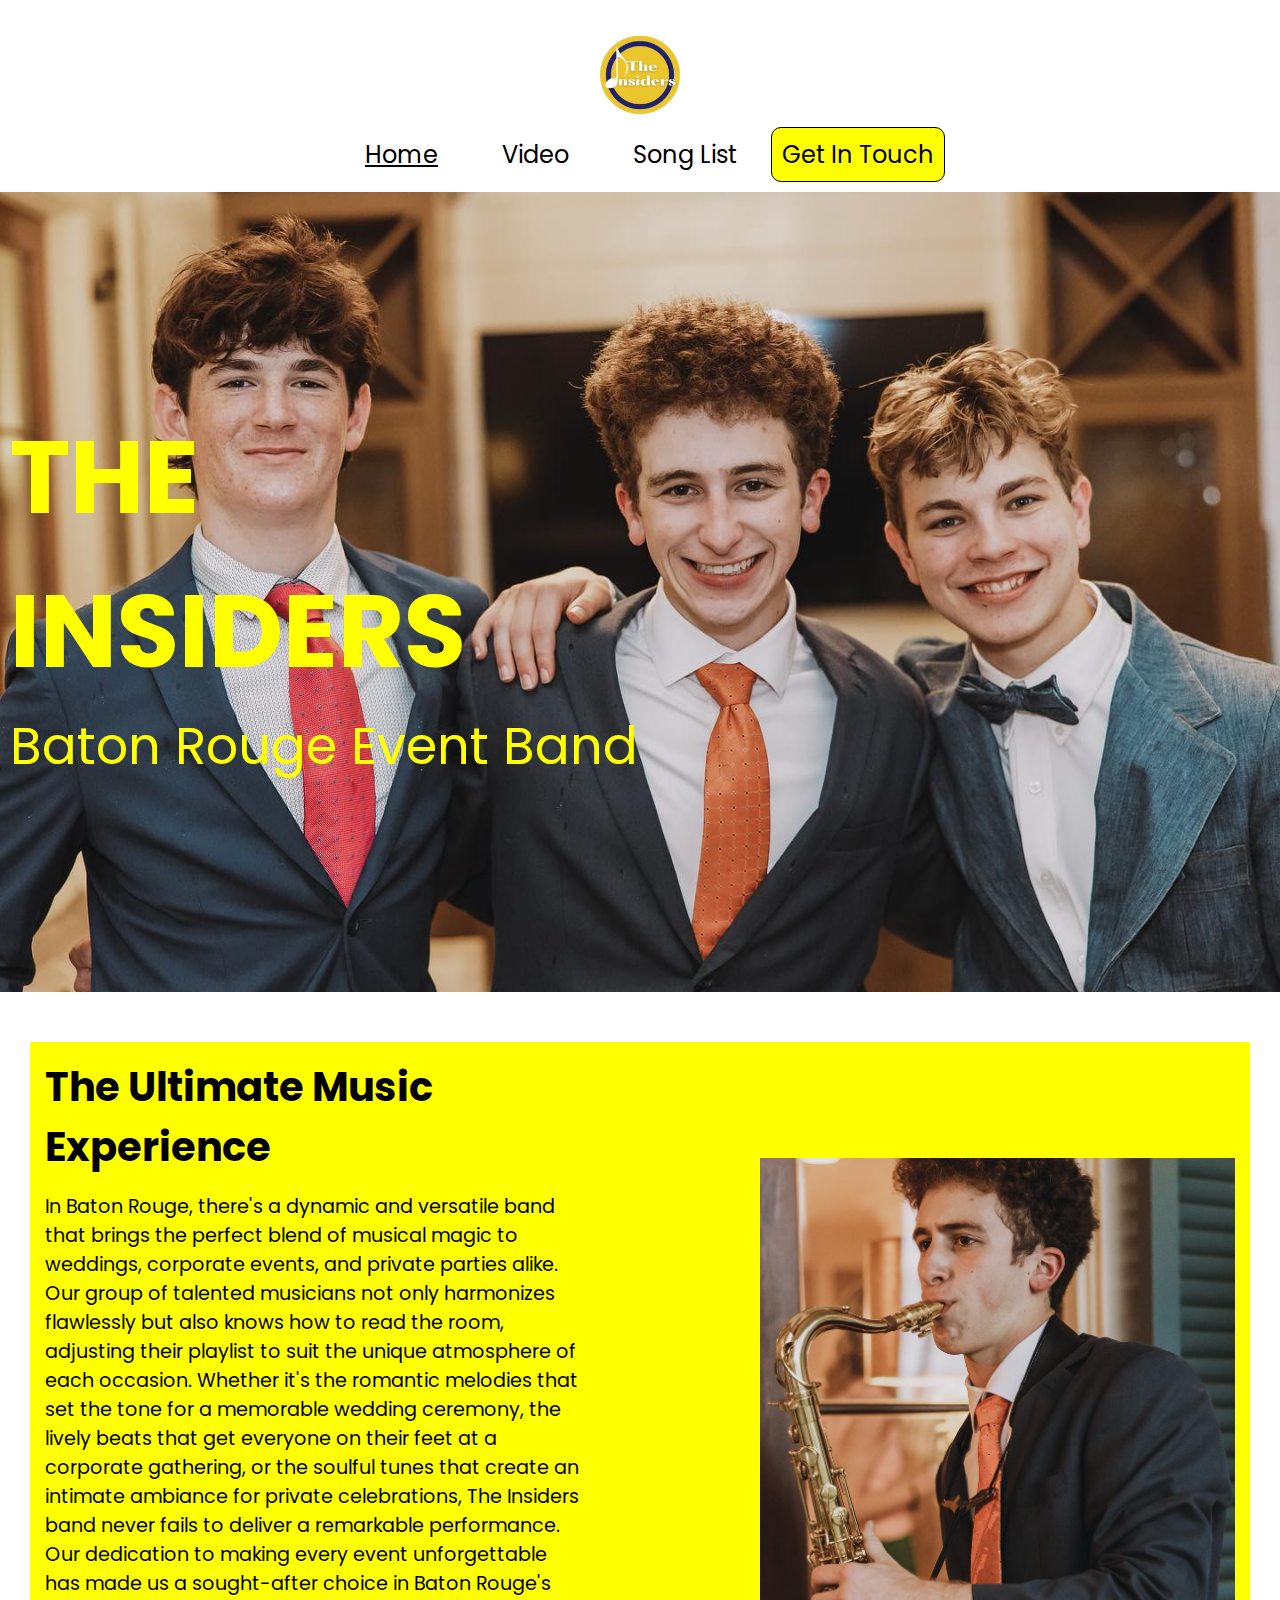
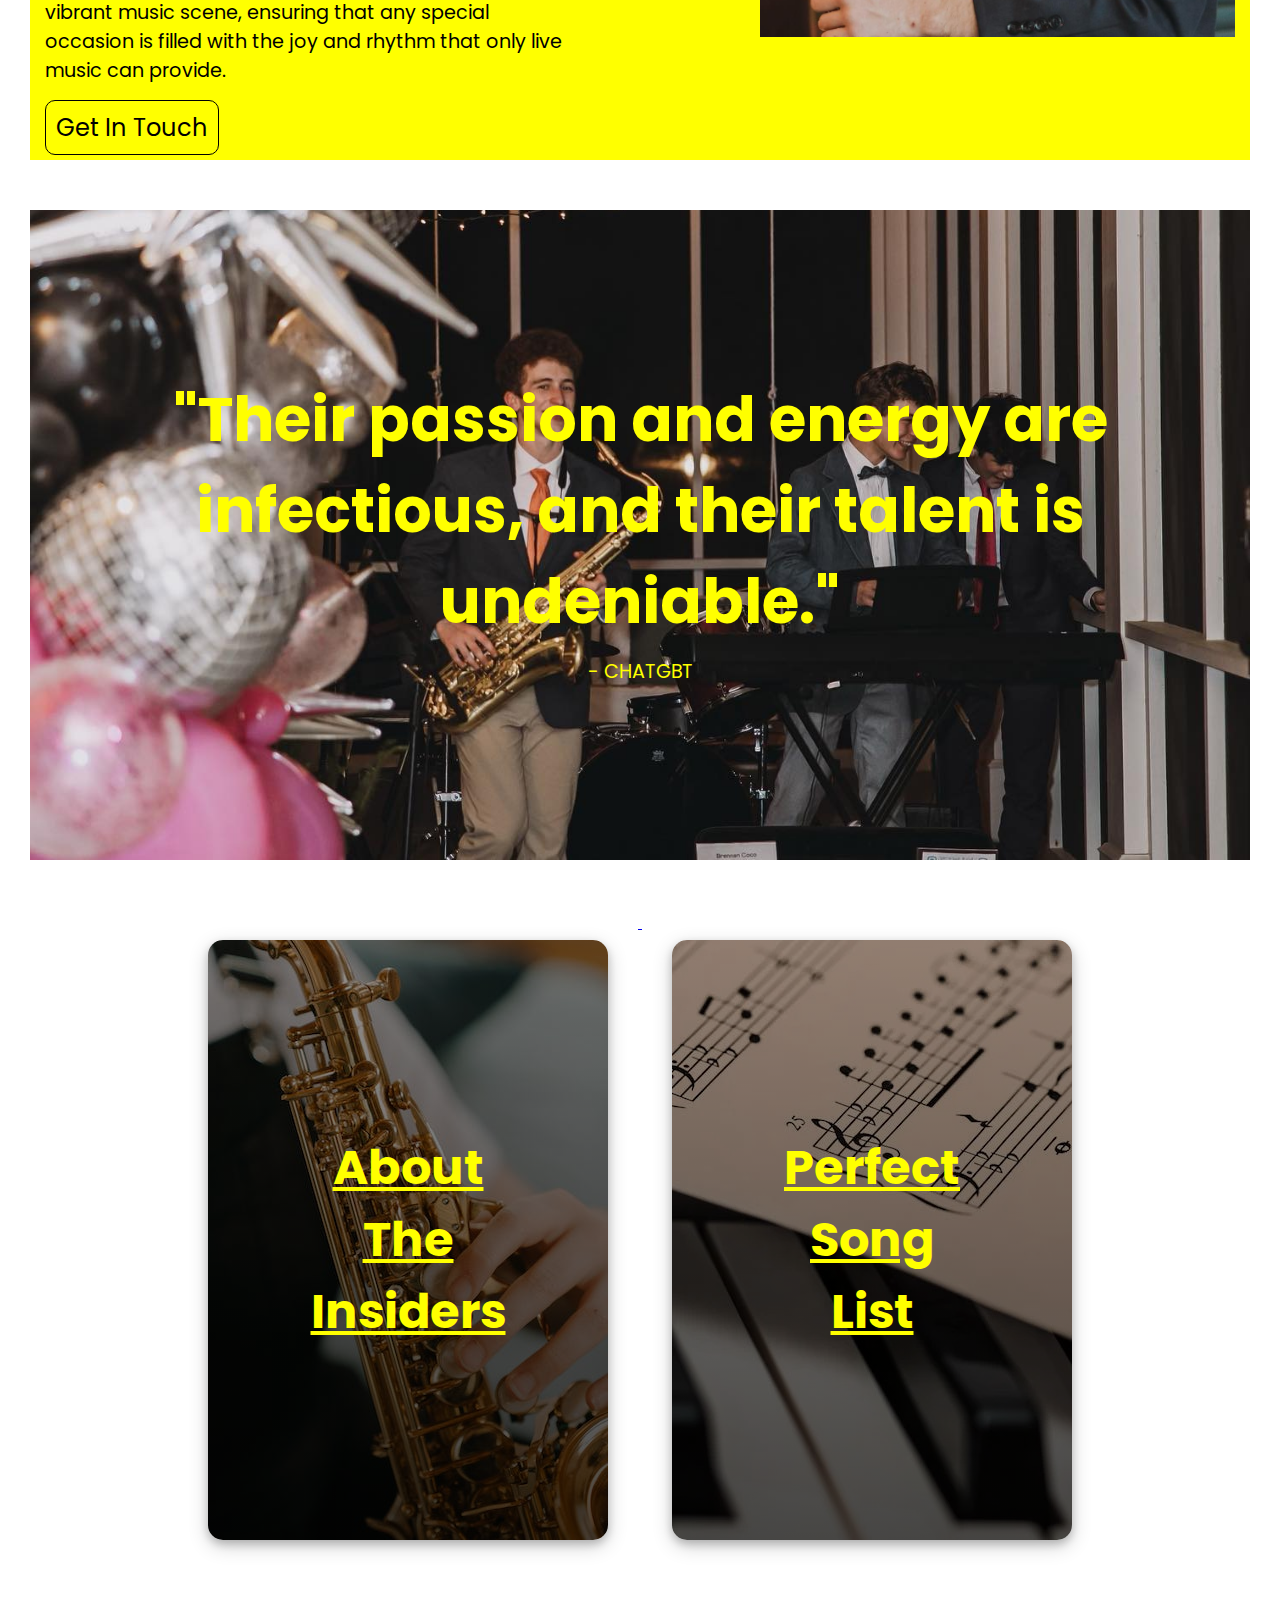
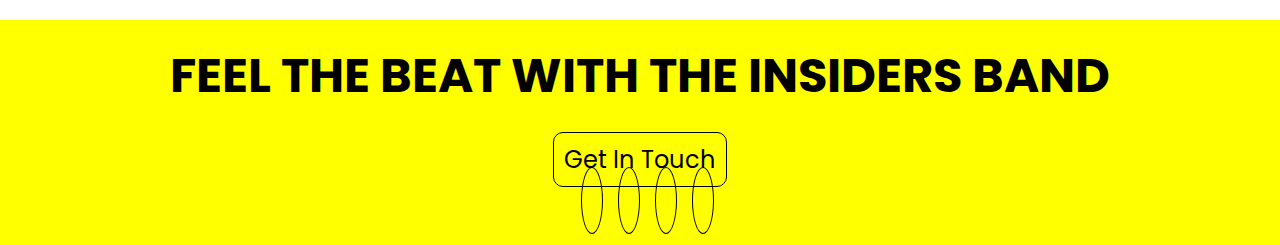
==== index.html @ 94094aa0 "Add files via upload" ====
<!DOCTYPE html>
<html lang="en">
<head>
    <meta charset="UTF-8">
    <meta name="viewport" content="width=device-width, initial-scale=1.0">
    <meta name="author" content="Darrius Rosette">
    <meta name="description" content="We provide Live Music for events in Baton Rouge!">

    <title>The Insider Band</title>

    <link rel="shortcut icon" href="logo.png" type="image/x-icon">
    <link rel="stylesheet" href="https://cdnjs.cloudflare.com/ajax/libs/font-awesome/6.4.2/css/all.min.css" integrity="sha512-z3gLpd7yknf1YoNbCzqRKc4qyor8gaKU1qmn+CShxbuBusANI9QpRohGBreCFkKxLhei6S9CQXFEbbKuqLg0DA==" crossorigin="anonymous" referrerpolicy="no-referrer" />
    <link href="https://fonts.googleapis.com/css2?family=Noto+Sans:wght@500&family=Poppins&display=swap" rel="stylesheet">

    <link rel="stylesheet" href="home.css">
</head>
<body> 
    <header>
        <a href="index.html"><img class="logo" src="logo.png" alt=""></a>
        <nav>
            <a class="active" href="index.html">Home</a>
            <a href="video.html">Video</a>
            <a href="song_list.html">Song List</a>
            <a href="contact.html" class="button">Get In Touch</a>
        </nav>
    </header>

    <main>
        <div class="maincont">
        <h1>THE <br> INSIDERS</h1>
        <p>Baton Rouge Event Band</p>
         </div>
    </main>
    
    <section class="about">
        <div class="left" id="left">
        <h1>The Ultimate Music Experience</h1>
        <p>In Baton Rouge, there's a dynamic and versatile band that brings the perfect blend of musical magic to weddings, corporate events, and private parties alike. Our group of talented musicians not only harmonizes flawlessly but also knows how to read the room, adjusting their playlist to suit the unique atmosphere of each occasion. Whether it's the romantic melodies that set the tone for a memorable wedding ceremony, the lively beats that get everyone on their feet at a corporate gathering, or the soulful tunes that create an intimate ambiance for private celebrations, The Insiders band never fails to deliver a remarkable performance. Our dedication to making every event unforgettable has made us a sought-after choice in Baton Rouge's vibrant music scene, ensuring that any special occasion is filled with the joy and rhythm that only live music can provide.
        </p>
        <a href="contact.html" class="button">Get In Touch</a>        
    </div>
        <div class="right">
        <img src="background2.jpg">
         </div>
    </section>

    <section class="review">
        <div class="sectioncont">
            <h1>"Their passion and energy are infectious, and their talent is undeniable."</h1>
            <p>- CHATGBT</p>
            <i class="fa-solid fa-star"></i><i class="fa-solid fa-star"></i><i class="fa-solid fa-star"></i><i class="fa-solid fa-star"></i><i class="fa-solid fa-star"></i>
        </div>
    </section>
   
    <section class="pagegallery">
        <a href="#left">
        <div class="aboutpage">
            <h1>About The Insiders</h1>
        </div>
        </a>
        <a href="song_list.html">
        <div class="listpage">
            <h1>Perfect Song List</h1>
        </div>
         </a>
    </section>

    <footer>
        <h1>FEEL THE BEAT WITH THE INSIDERS BAND </h1>
        <a href="contact.html" class="button">Get In Touch</a>        
        <br>
        <a href="https://www.facebook.com/profile.php?id=100090214870078&mibextid=LQQJ4d" target="_blank"><i class="fa-brands fa-square-facebook"></i></a><a href="https://www.instagram.com/theinsidersbandbr/" target="_blank"><i class="fa-brands fa-square-instagram"></i></a><a href="tel:+2252007307"><i class="fa-solid fa-phone"></i></a><a href="mailto:theinsidersbandbr@gmail.com" target="_blank"><i class="fa-solid fa-envelope"></i></a>
    </footer>
    
</body>
</html>
---- home.css ----
*{
    margin: 0;
    padding: 0;
    box-sizing: border-box;
    font-family: 'poppins';
}
header{
    background-color: none;
    padding: 20px 15px;
    text-align: center;
    
}
header img{
    height: 110px;
    padding: 0;
}
nav a{
    text-decoration: none;
    font-size: 1.5em;
    padding: 30px;
    color: black;
}
nav .active{
    text-decoration: underline;
}
nav a:hover{
    text-decoration: underline;
}
.button{
    text-decoration: none;
    font-size: 1.5em;
    color: black;
    border: 1px solid black;
    background-color: yellow;
    padding: 10px;
    border-radius: 10px;
    transition: .3s;
}
.button:hover{
    background-color: black;
    color: yellow;
    box-shadow: 0 4px 8px 0 rgba(0, 0, 0, 0.2), 0 6px 20px 0 rgba(0, 0, 0, 0.19);    

}
main{
    position: relative;
    background-image: url(background1.jpg);
    background-position: top;
    background-size: cover;
    min-height: 800px;
}
.maincont{
    color: yellow;
    position: absolute;
    top: 50%;
    left: 10px;
    transform: translateY(-50%);
    font-size: 3.2em;
    animation-duration: 3s;
    animation-timing-function:ease-in-out;
    animation-fill-mode: forwards;
    animation-name: maincont;
}
@keyframes maincont {
    from{
        color: rgba(255, 255, 0, 0);
    }
    to{
        color: yellow;
    }
}
.maincont h1{
    font-weight: bold;
}
.about{
    background-color: yellow;
    min-height: 600px;
    margin: 50px 30px;
    display: flex;
    justify-content: space-between;
    align-items: center;
    padding: 15px;
}
.right img{
    height: 100%;
    width: 475px;
    text-align: right;
}
.left{
    width: 45%;
}
.left h1{
    font-size: 2.5em;
    margin-bottom:15px ;
}
.left p{
    font-size: 1.2em;
    margin-bottom: 25px;
}
.left a{
    align-self: center;
}
.left button{
    transition: .3s;
}
.button:hover{
    background-color: black;
    color: yellow;
    box-shadow: 0 4px 8px 0 rgba(0, 0, 0, 0.2), 0 6px 20px 0 rgba(0, 0, 0, 0.19);    

}
.review{
    background-color: yellow;
    background-image: url(background6.jpg);
    background-position:bottom;
    background-size: cover;
    min-height: 650px;
    margin: 50px 30px;
    text-align: center;
    position: relative;
}
.sectioncont{
    width: 100%;
    position: absolute;
    text-align: center;
    top: 50%;
    left: 50%;
    transform: translate(-50%, -50%);
    color: yellow;
   
}
.sectioncont h1{
    font-size: 3.8em;
    margin-bottom: 10px;
}
.sectioncont p{
    font-size: 1.2em;
    margin-bottom: 10px;
}
.sectioncont i{
    text-align: center;
    letter-spacing: 10px;    
    font-size: 1.5em;
}
.pagegallery{
    text-align: center;
    margin: 50px 0px;
}
.aboutpage,
.listpage{
    position: relative;
    display: inline-block;
    border: 1px black;
    text-align: center;
    border-radius: 15px;
    padding: 30px;
    margin: 30px;
    width: 400px;
    height: 600px;
    vertical-align: top;
    box-shadow: 0 4px 8px 0 rgba(0, 0, 0, 0.2), 0 6px 20px 0 rgba(0, 0, 0, 0.19); 
    transition: 1s; 
}
.aboutpage:hover{
    transform: scale(1.05, 1.05);
}
.listpage:hover{
    transform: scale(1.05, 1.05);
}

.aboutpage h1{
    position: absolute;
    top: 50%;
    left: 50%;
    transform: translate(-50%, -50%);
    color: yellow;
    text-decoration: underline;
    font-size: 3em;

}
.listpage h1{
    position: absolute;
    top: 50%;
    left: 50%;
    transform: translate(-50%, -50%);
    color: yellow;
    text-decoration: underline;
    font-size: 3em;
}

.aboutpage{
    background:linear-gradient(rgba(0, 0, 0, 0.423), rgba(0, 0, 0, 0.7)), url(background8.jpeg);
}
.listpage{
    background:linear-gradient(rgba(0, 0, 0, 0.423), rgba(0, 0, 0, 0.7)),url(background7.jpg) ;
}
footer{
    background-color: yellow;
    padding: 20px;
    text-align: center;
}
footer h1{
    font-size: 3em;
    margin-bottom: 30px;
}
footer .button{
    transition: .3s;
}
.button:hover{
    background-color: black;
    color: yellow;
    box-shadow: 0 4px 8px 0 rgba(0, 0, 0, 0.2), 0 6px 20px 0 rgba(0, 0, 0, 0.19);    
    text-decoration: none;
}

footer i{
    color: black;
    border: 1px solid black;
    border-radius: 55%;
    margin-left: 15px;
    font-size: 2em;
    margin-top: 40px;
    padding: 10px;
    transition:.3s;
}
footer i:hover{
    background-color: black;
    box-shadow: 0 4px 8px 0 rgba(0, 0, 0, 0.2), 0 6px 20px 0 rgba(0, 0, 0, 0.19);  
    color: yellow;
}
@media screen and (max-width:942px){
    .right img{
        display: none;
    }
    .about{
        text-align: center;
        justify-content: center;
    }
    .left{
        width: 100%;
    }
}
@media screen and (max-width:923px){
    .aboutpage {
        margin: 30px 30px;
       height:450px;
       width:250px;
}
    .aboutpage h1{
        font-size: 2.7em;
    }
}
@media screen and (max-width:923px){
    .listpage {
        margin: 30px 30px;
       height:450px;
       width:250px;
}
    .listpage h1{
        font-size: 2.7em;
    }
@media screen and (max-width:765px){
    .maincont{
        font-size: 2.2em;
}
}
@media screen and (max-width:625px){
    .sectioncont h1{
        font-size:2.5em
    }
    .review{
        margin:50px 10px;
    }
    .about{
        margin:50px 10px;
    }
}
@media screen and (max-width:606px){
    header {
        flex-direction: column; /* Stack items vertically */
        align-items: center; /* Align items to the left */
        text-align: center;
      }
    
      nav {
        margin-top: 10px; /* Add spacing between logo and links */
      }
    
      nav a {
        padding: 10px;
        margin-left: 0; /* Reset margin for links */
        display: block; /* Display links as block elements */
        margin-bottom: 10px; /* Add vertical spacing between links */
      }
}
@media screen and (max-width:488px){
    footer h1{
        font-size:2.4em ;
    }
}
@media screen and (max-width:362px) {
    .maincont{
        font-size: 2em;
    }
    .aboutpage{
        margin: 30px 5px;
    }
    .listpage{
        margin: 15px 5px;
    }
}

}
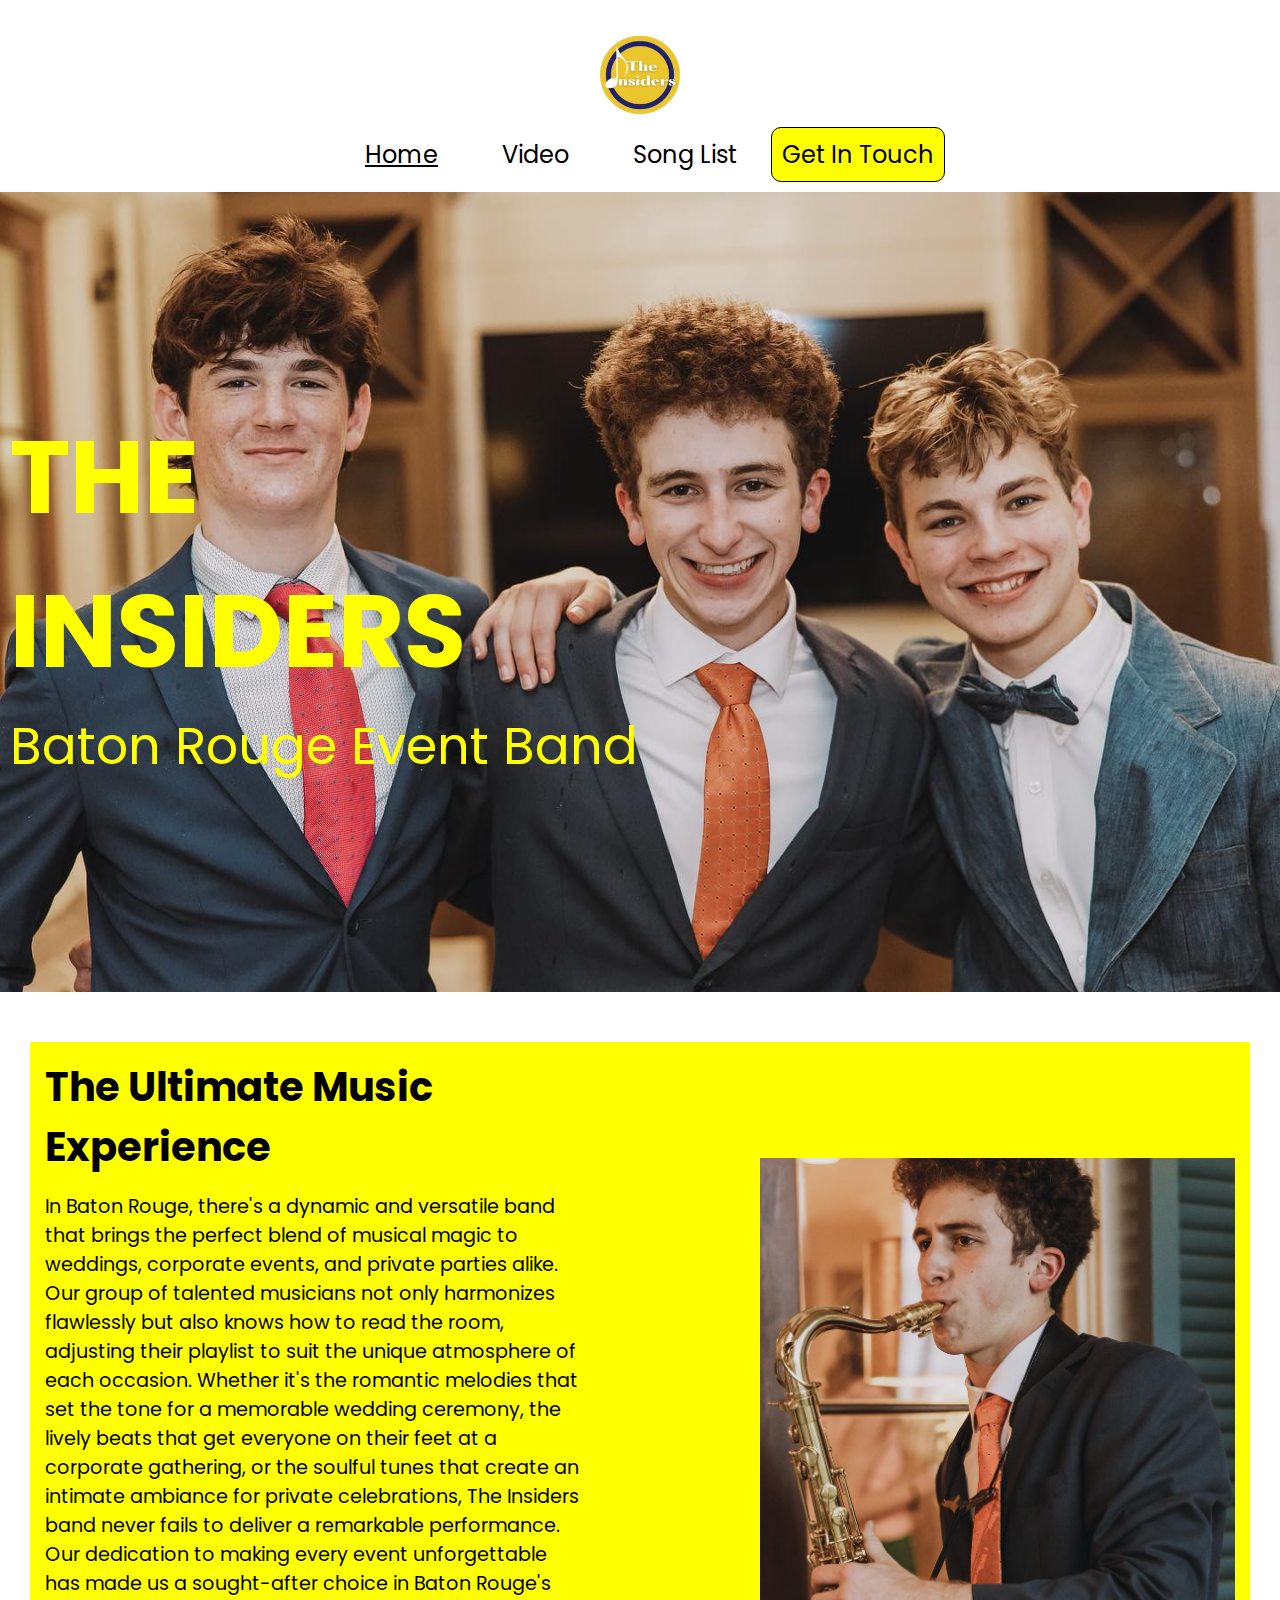
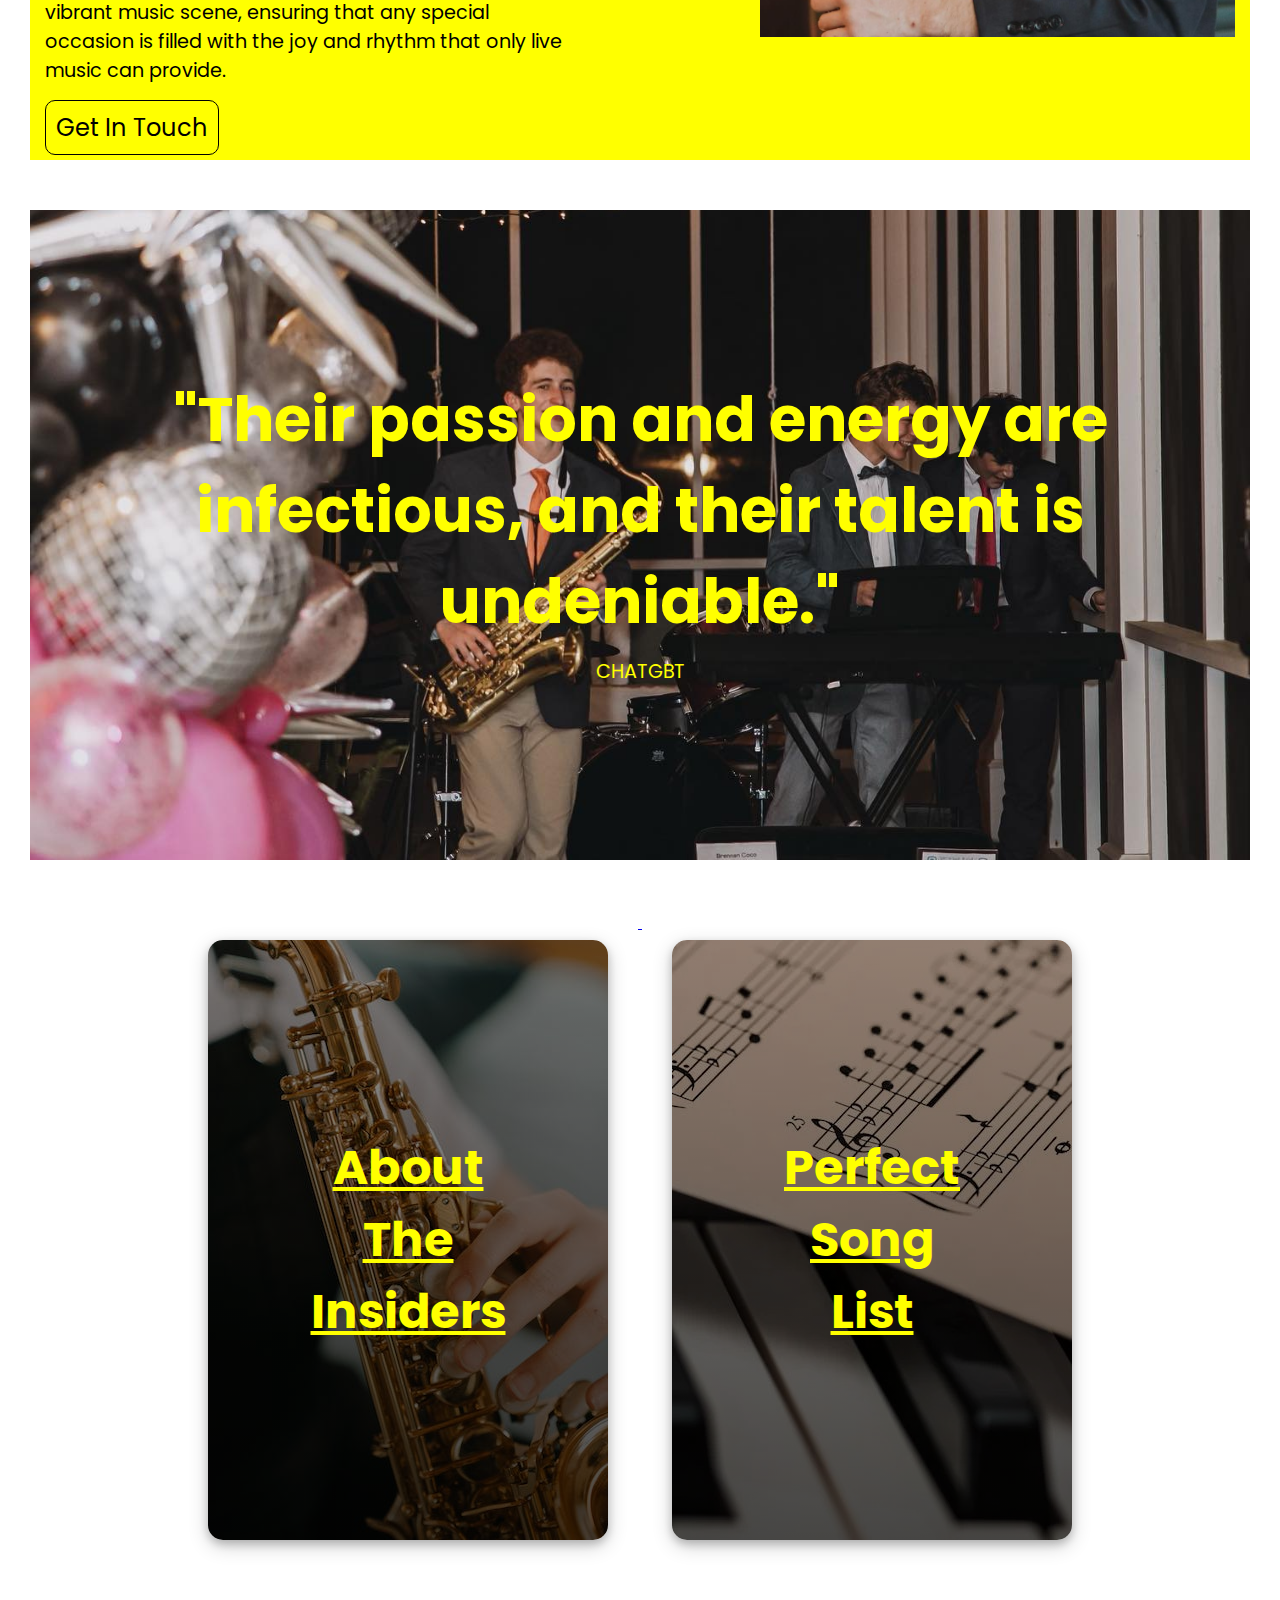
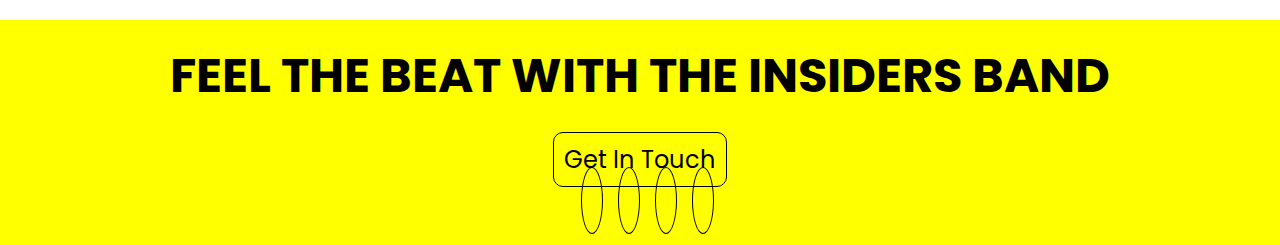
==== commit 876752ae: "Update index.html" ====
--- a/index.html
+++ b/index.html
@@ -47,7 +47,7 @@
     <section class="review">
         <div class="sectioncont">
             <h1>"Their passion and energy are infectious, and their talent is undeniable."</h1>
-            <p>- CHATGBT</p>
+            <p>CHATGBT</p>
             <i class="fa-solid fa-star"></i><i class="fa-solid fa-star"></i><i class="fa-solid fa-star"></i><i class="fa-solid fa-star"></i><i class="fa-solid fa-star"></i>
         </div>
     </section>
@@ -73,4 +73,4 @@
     </footer>
     
 </body>
-</html>+</html>
--- a/home.css
+++ b/home.css
@@ -8,6 +8,7 @@
     background-color: none;
     padding: 20px 15px;
     text-align: center;
+    word-wrap: nowrap;
     
 }
 header img{
@@ -275,19 +276,20 @@
         margin:50px 10px;
     }
 }
-@media screen and (max-width:606px){
+@media screen and (max-width:639px){
     header {
         flex-direction: column; /* Stack items vertically */
         align-items: center; /* Align items to the left */
         text-align: center;
+        font-size: .8em;
       }
     
       nav {
-        margin-top: 10px; /* Add spacing between logo and links */
+        margin-top: 5px; /* Add spacing between logo and links */
       }
     
       nav a {
-        padding: 10px;
+        padding: 5px;
         margin-left: 0; /* Reset margin for links */
         display: block; /* Display links as block elements */
         margin-bottom: 10px; /* Add vertical spacing between links */
@@ -295,7 +297,7 @@
 }
 @media screen and (max-width:488px){
     footer h1{
-        font-size:2.4em ;
+        font-size:2.2em ;
     }
 }
 @media screen and (max-width:362px) {
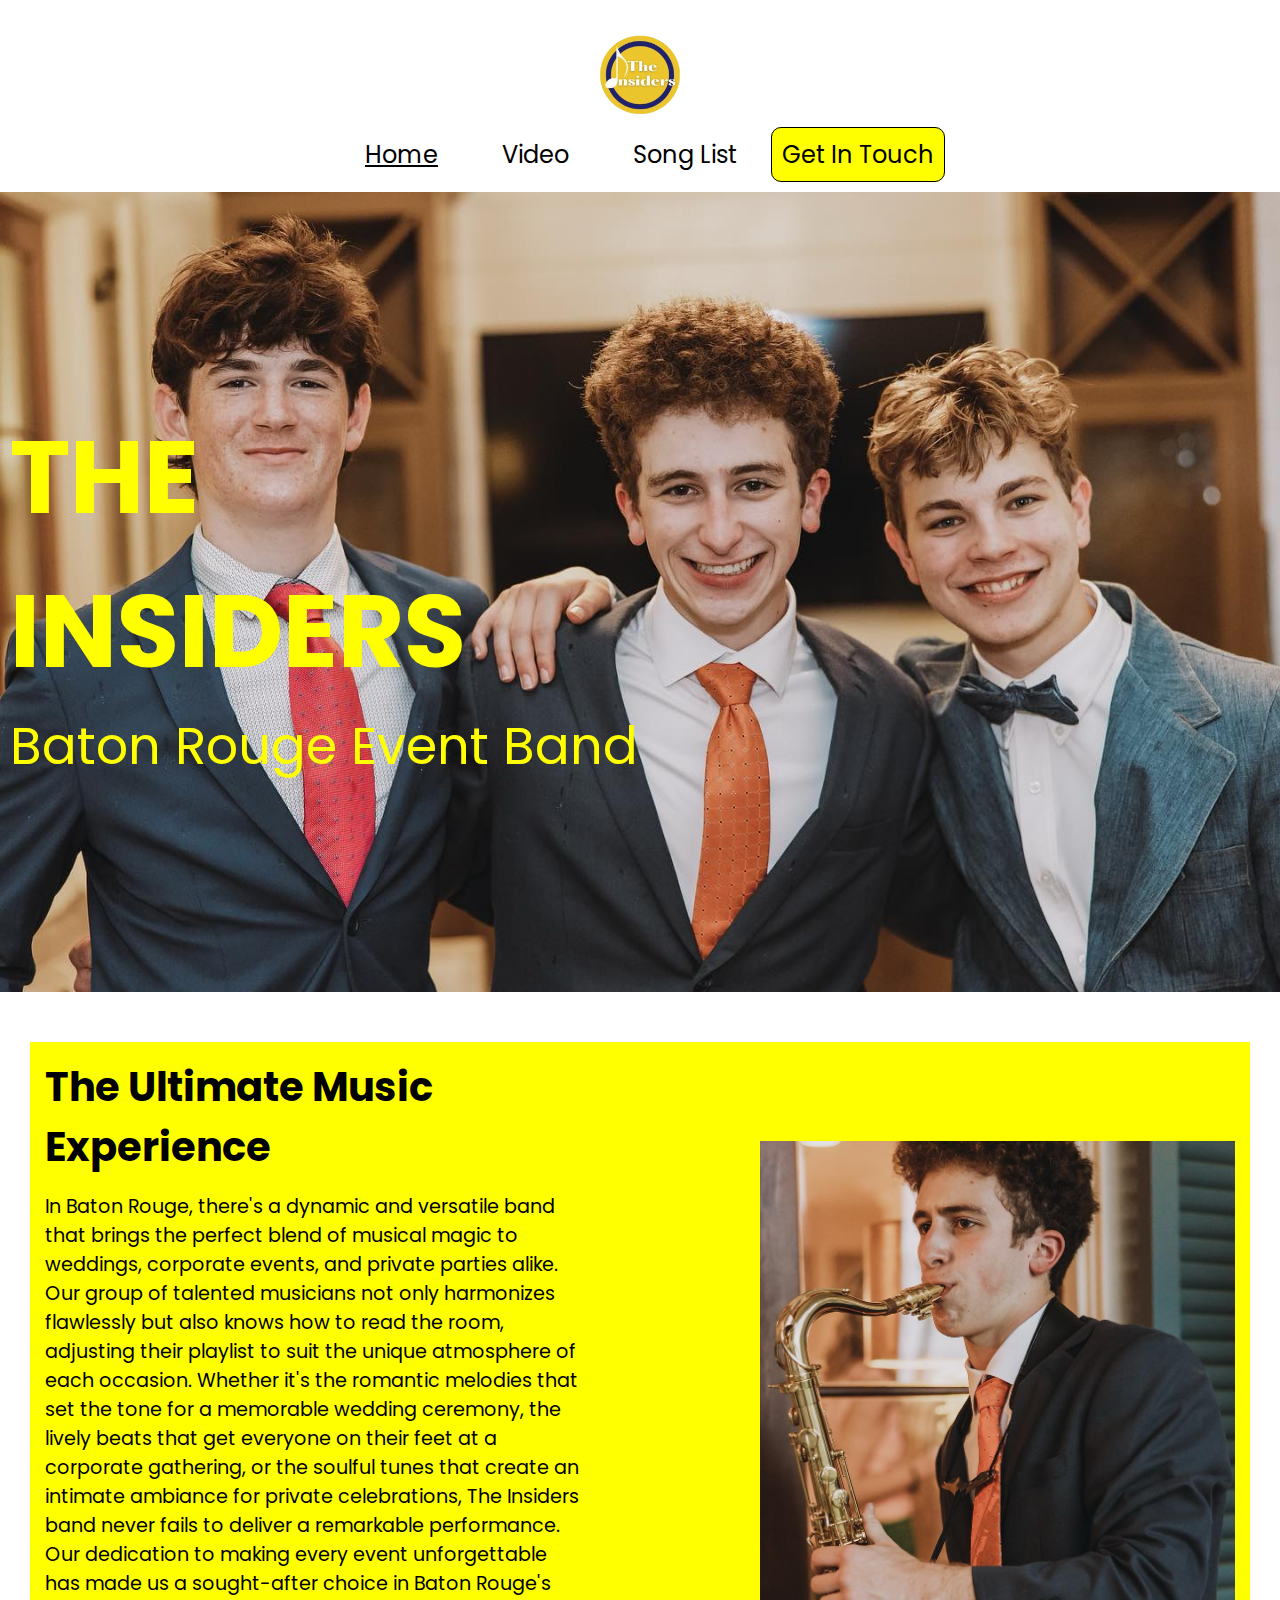
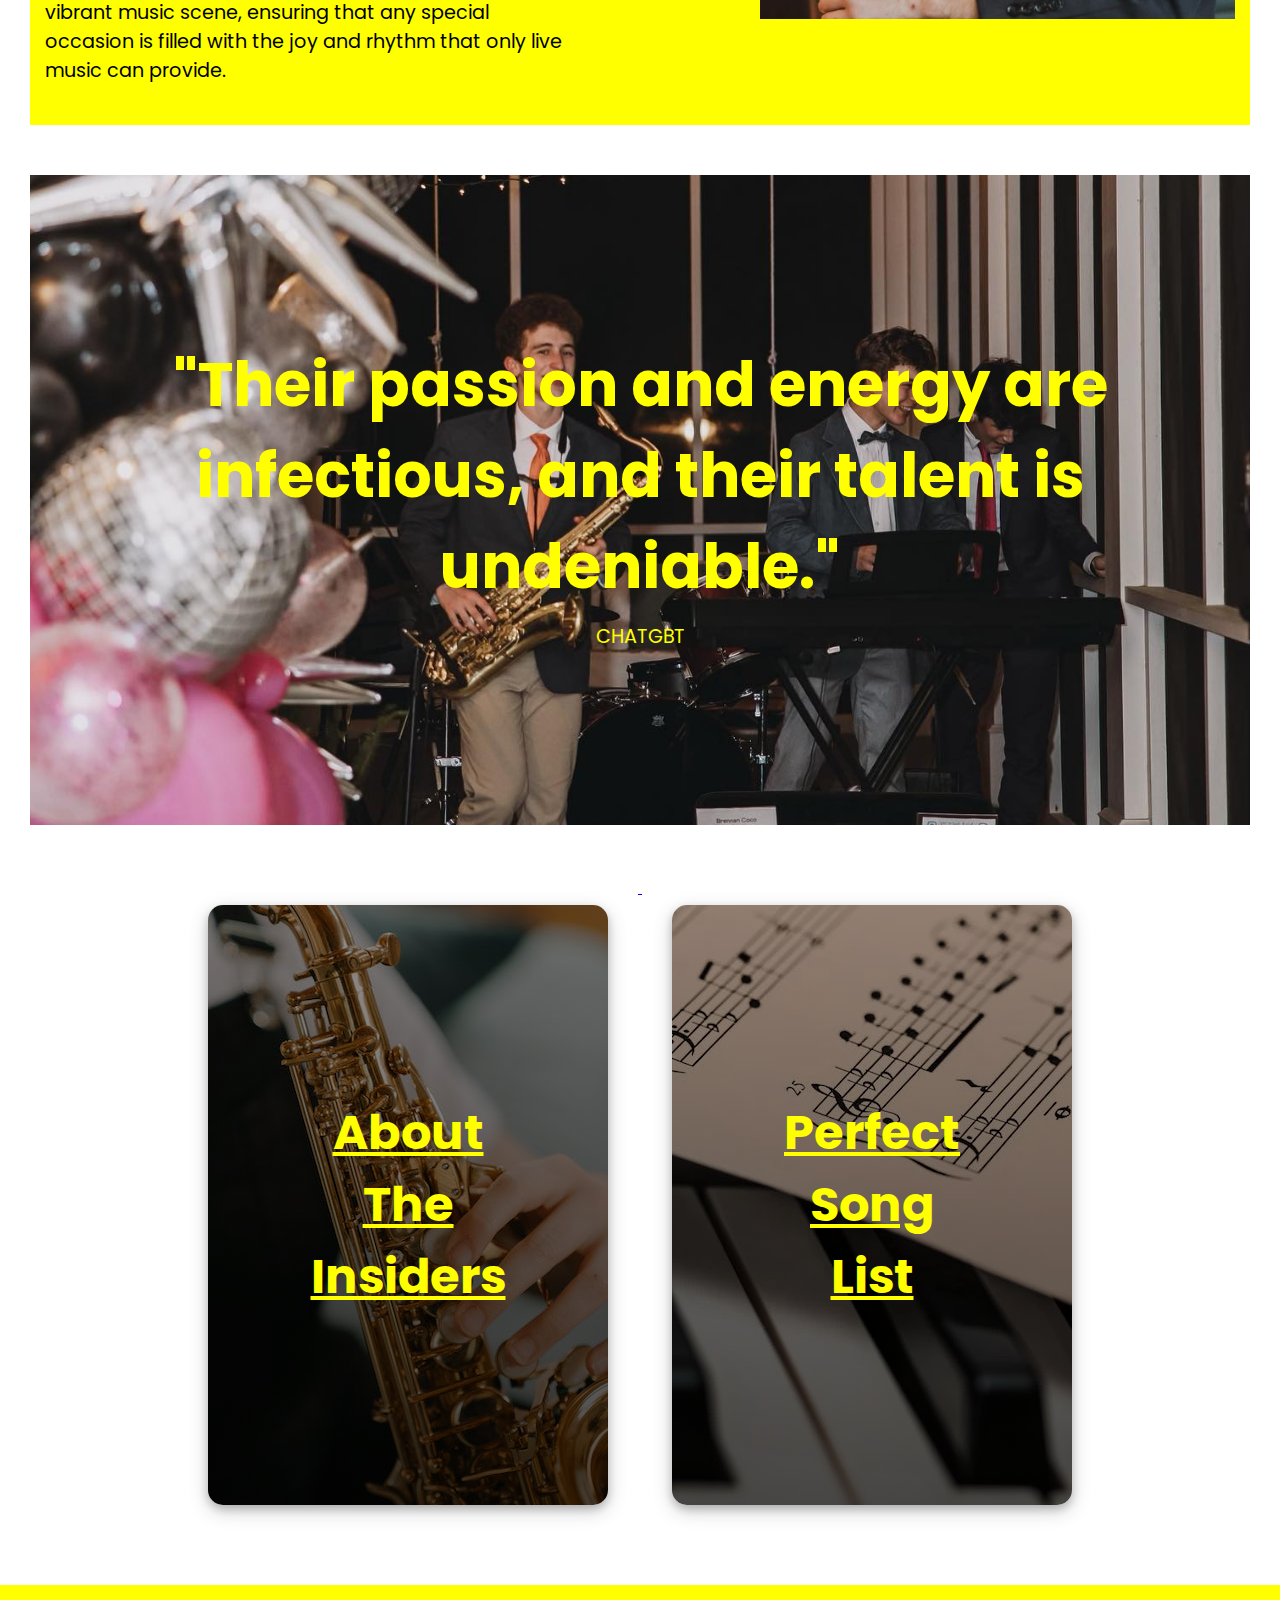
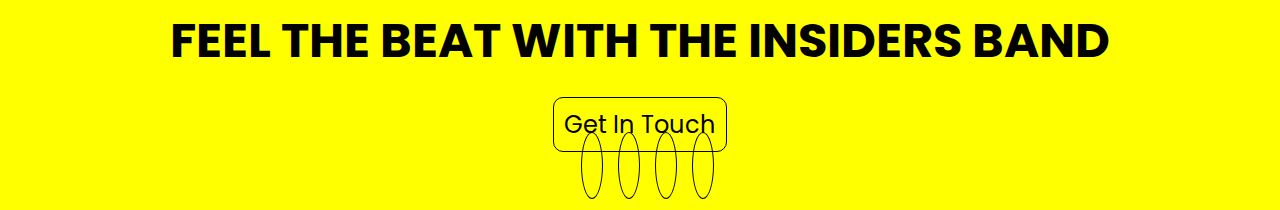
==== commit c3157d53: "Update index.html" ====
--- a/index.html
+++ b/index.html
@@ -36,8 +36,7 @@
         <div class="left" id="left">
         <h1>The Ultimate Music Experience</h1>
         <p>In Baton Rouge, there's a dynamic and versatile band that brings the perfect blend of musical magic to weddings, corporate events, and private parties alike. Our group of talented musicians not only harmonizes flawlessly but also knows how to read the room, adjusting their playlist to suit the unique atmosphere of each occasion. Whether it's the romantic melodies that set the tone for a memorable wedding ceremony, the lively beats that get everyone on their feet at a corporate gathering, or the soulful tunes that create an intimate ambiance for private celebrations, The Insiders band never fails to deliver a remarkable performance. Our dedication to making every event unforgettable has made us a sought-after choice in Baton Rouge's vibrant music scene, ensuring that any special occasion is filled with the joy and rhythm that only live music can provide.
-        </p>
-        <a href="contact.html" class="button">Get In Touch</a>        
+        </p>       
     </div>
         <div class="right">
         <img src="background2.jpg">
